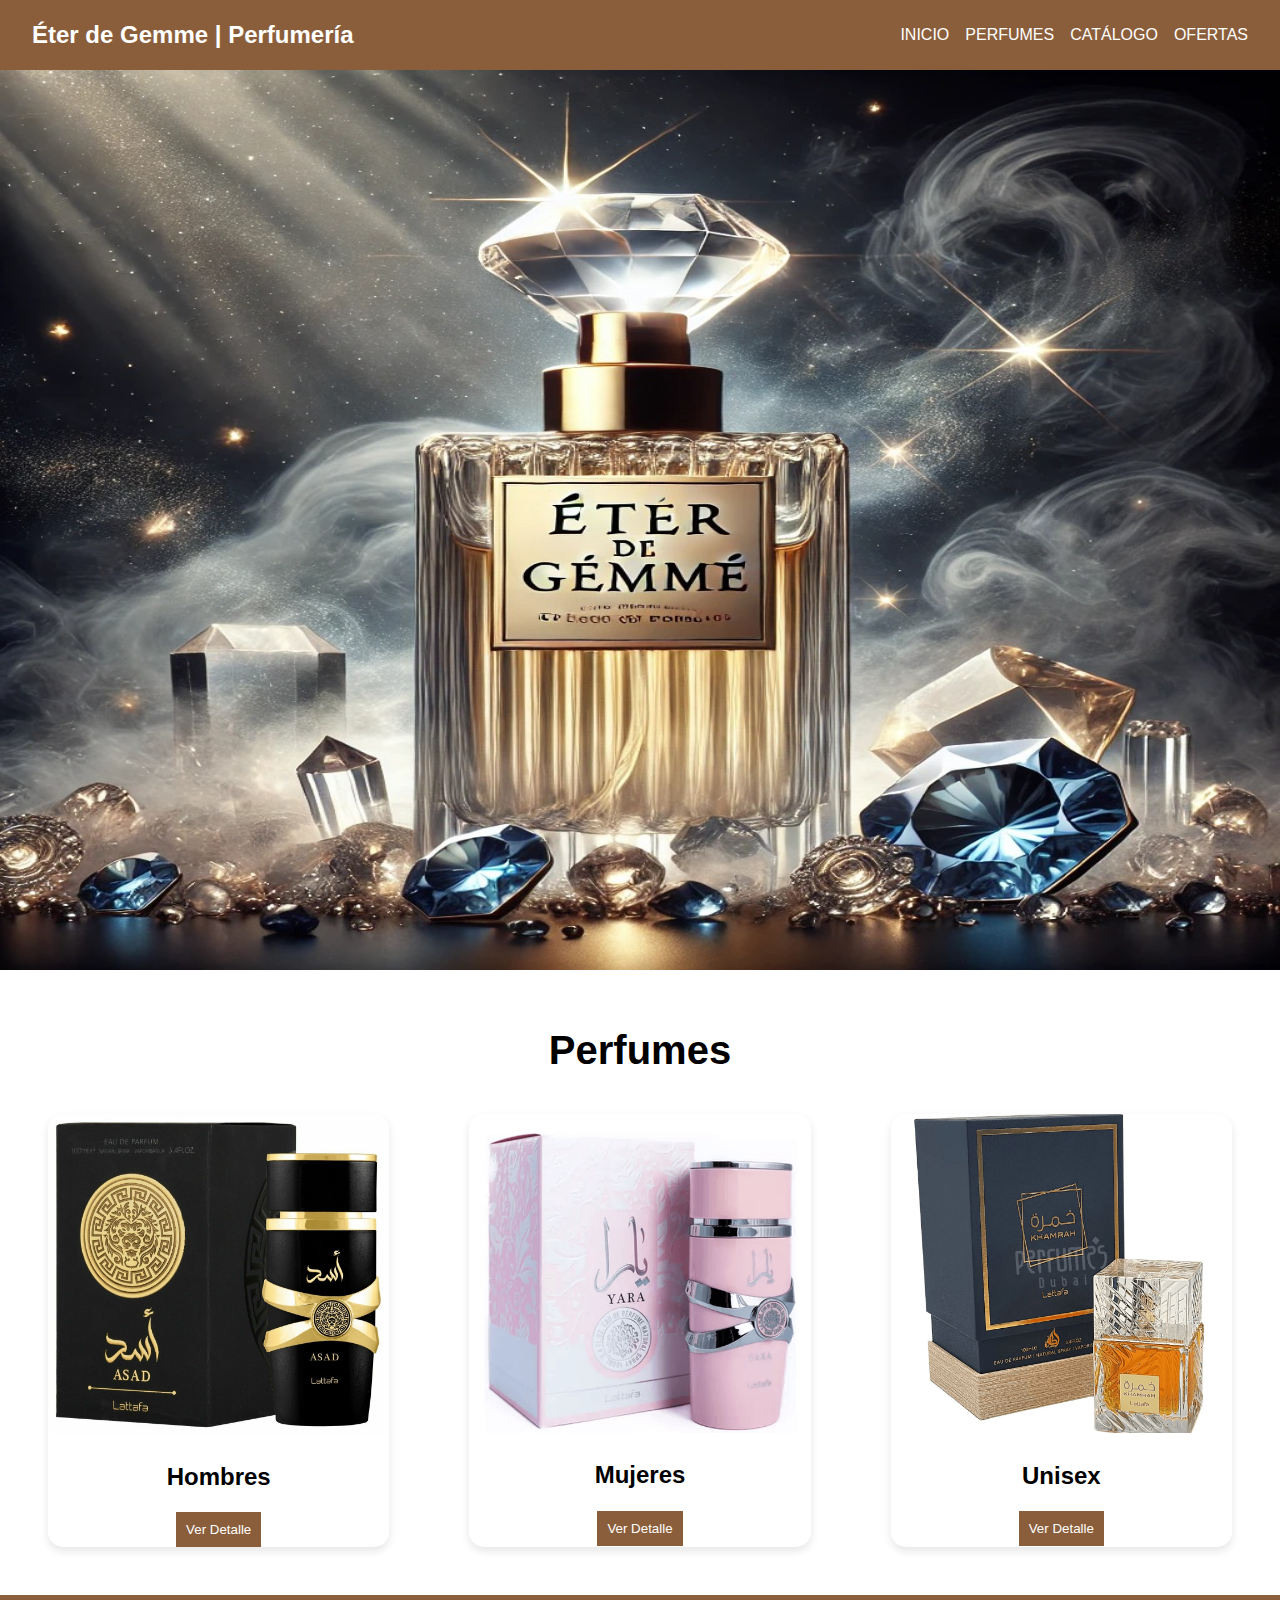
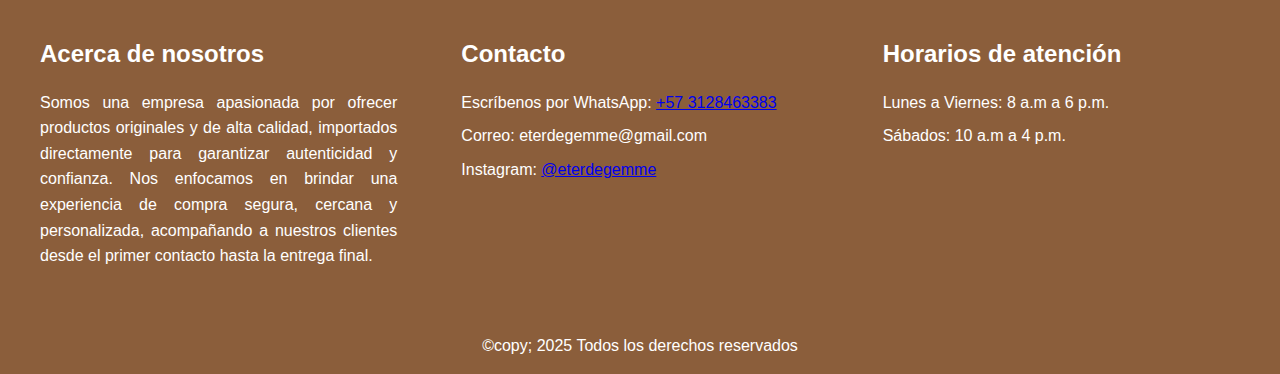
==== template/index.html @ 0a994a92 "proyecto" ====
<!DOCTYPE html>
<html lang="en">
<head>
    <meta charset="UTF-8">
    <meta name="viewport" content="width=device-width, initial-scale=1.0">
    <title>Éter de Gemme | Importadores de perfumes originales</title>
    <link rel="stylesheet" href="styles.css">
</head>
<body>
    <nav class="navbar">
        <div class="logo">Éter de Gemme | Perfumería</div>
        <ul class="nav-links">
            <li><a href="#Inicio">INICIO</a></li>
            <li><a href="#Perfumes">PERFUMES</a></li>
            <li><a href="#Catalogo">CATÁLOGO</a></li>
            <li><a href="#Ofertas">OFERTAS</a></li>
        </ul>
        <button class="burger">
            <span></span>
            <span></span>
            <span></span>
        </button>
    </nav>
    <header id="inicio" class="hero-section">
        <img src="image/portada.jpg" alt="Imagen de portada">
    </header>
    <main>
        <section id="servicios" class="cards-container">
            <h2>Perfumes</h2>
            <div class="cards">
                <div class="card">
                    <img src="image/hombres.jpg" alt="Hombres">
                    <h3>Hombres</h3>
                    <button onclick="verDetalle('Hombres')">Ver Detalle</button>
                </div>
                <div class="card">
                    <img src="image/mujeres.jpg" alt="Mujeres">
                    <h3>Mujeres</h3>
                    <button onclick="verDetalle('Mujeres')">Ver Detalle</button>
                </div>
                <div class="card">
                    <img src="image/unisex.jpg" alt="Unisex">
                    <h3>Unisex</h3>
                    <button onclick="verDetalle('Unisex')">Ver Detalle</button>
                </div>
            </div>
        </section>
        <section id="contacto" class="contact-section">
            <div class="contact-container">
                <div class="contact-item">
                    <h2>Acerca de nosotros</h2>
                    <p>Somos una empresa apasionada por ofrecer productos originales y de alta calidad, importados directamente para garantizar autenticidad y confianza.
                        Nos enfocamos en brindar una experiencia de compra segura, cercana y personalizada, acompañando a nuestros clientes desde el primer contacto hasta la entrega final.
                    </p>
                </div>
                <div class="contact-item">
                    <h2>Contacto</h2>
                    <p>Escríbenos por WhatsApp: <a href="https://wa.me/573128463383" target="_blank">+57 3128463383</a></p>
                    <p>Correo: <a target="_blank">eterdegemme@gmail.com</a></p>
                    <p>Instagram: <a href="https://www.instagram.com/eterdegemme?igsh=MTIwcXdpeHN1NmJhMw==" target="_blank">@eterdegemme</a></p>
                </div>
                <div class="contact-item">
                    <h2>Horarios de atención</h2>
                    <p>Lunes a Viernes: 8 a.m a 6 p.m. </p>
                    <p>Sábados: 10 a.m a 4 p.m.</p>  
                </div>
                
            </div>
        </section>        
            
        </section>
    </main>
    <footer>
        <p>©copy; 2025 Todos los derechos reservados </p>
    </footer>
<script>
        const burger = document.querySelector('.burger');
        const navLinks = document.querySelector('.nav-links');
    
        burger.addEventListener('click', () => {
            navLinks.classList.toggle('active');
        });
</script>
</body>
</html>
---- template/styles.css ----
* {
    margin: 0;
    padding: 0;
    box-sizing: border-box;
}
body {
    font-family: 'Cinzel', sans-serif;
    line-height: 1.6;
    background-color: #f8f3e8;
    color: #4a3f35;
}

.navbar {
    display: flex;
    justify-content: space-between;
    align-items: center;
    padding: 1rem 2rem;
    background-color:  #8b5e3b;
    color: white;
    position: sticky;
    top: 0;
    z-index: 1000;

}

.navbar .logo {
    font-size: 1.5rem;
    font-weight: bold;
    color: white;
}

.nav-links{
    list-style: none;
    display: flex;
    gap: 1rem;
}

.nav-links a{
    text-decoration: none;
    color: white;
    transition: color 0.3s;
}

.nav-links a:hover{
    color: gold;
}

.burger{
    display: none;
    flex-direction: column;
    gap: 0.3rem;
    cursor: pointer;
}

.burger span{
    width: 25px;
    height: 3px;
    background-color: white;
}

/*Página principal*/
.hero-section {
    display: flex;
    align-items: center;
    justify-content: center;
    width: 100%;
    padding: 0; /* Eliminamos el padding que agranda verticalmente */
    overflow: hidden; /* Oculta cualquier desborde si lo hay */
}

.hero-section img {
    width: 100%;       /* Abarca todo el ancho */
    height: 900px;      /* Mantiene proporción */
    display: block;    /* Elimina espacio indeseado abajo de la imagen */
}


/*Seccion de tarjeta*/
.cards-container{
    padding: 3rem;
    background-color: white;
}
.cards-container h2 {
    text-align: center;
    margin-bottom: 2rem;
    font-size: 2.5rem;
    color: black;
}
.cards {
    display: grid;
    grid-template-columns: repeat(auto-fit, minmax(200px, 1fr));
    gap: 5rem;
}
.card {
    background-color: white;
    border-radius: 15px;
    box-shadow: 0 4px 8px rgb(0,0,0, 0.1);
    overflow: hidden;
    text-align: center;
    transition: transform 0.3s;
    color: black;
}
.card img {
    width: auto;
    height: auto;
    border-radius: 5px;
}

button {
    background-color: #8b5e3b;
    color: white;
    padding: 10px;
    border: none;
    cursor: pointer;
}
.card:hover {
    transform: scale(1.05);
}
.card img{
    width: 100%;
    height: auto;
}
.card h3 {
    margin: 1rem 0;
    font-size: 1.5rem;
}
.card p {
    padding: 0 1rem 1rem;
    font-size: 0.9rem;
}


@keyframes spin{
    0%{
        transform: translate(-50%, 50%)rotate(0deg);
    }
    100%{
        transform: translate(-50%, 50%)rotate(360deg);
    }
}
/*Sección contacto */
.contact-section {
    padding: 2rem;
    text-align: justify;
    background-color:  #8b5e3b;
    grid-template-columns: repeat(auto-fit, minmax(200px, 1fr));
    color: white;
}

.contact-container {
    display: flex;
    justify-content: center;
    align-items: flex-start;
    background-color:  #8b5e3b;
    color: #ffffff;
    gap: 3rem; /* Espaciado entre los elementos */
}

.contact-item {
   padding: 0.5rem;
   flex: 2; /* Ocupa menos espacio */
}


.contact-item h2 {
    margin-bottom: 1rem;
    font-size: 1.5rem;
}


.contact-item p {
    font-size: 1rem;
    margin: 0.5rem 0;
    text-align: justify;
}

footer {
    padding: 1rem;
    background-color:  #8b5e3b;
    color: #ffffff;
    text-align: center;
    font-size: 1rem;
}

@media (max-width: 768px) {
    .nav-links {
        display: none;
        flex-direction: column;
        background-color: #8b5e3b;
        position: absolute;
        top: 60px;
        right: 0;
        width: 100%;
        text-align: center;
    }

    .nav-links.active {
        display: flex;
    }

    .burger {
        display: flex;
    }

    .contact-container {
        flex-direction: column;
        align-items: center;
    }

    .cards {
        grid-template-columns: 1fr;
        gap: 2rem;
    }

    .hero-section img {
        height: auto;
    }
}
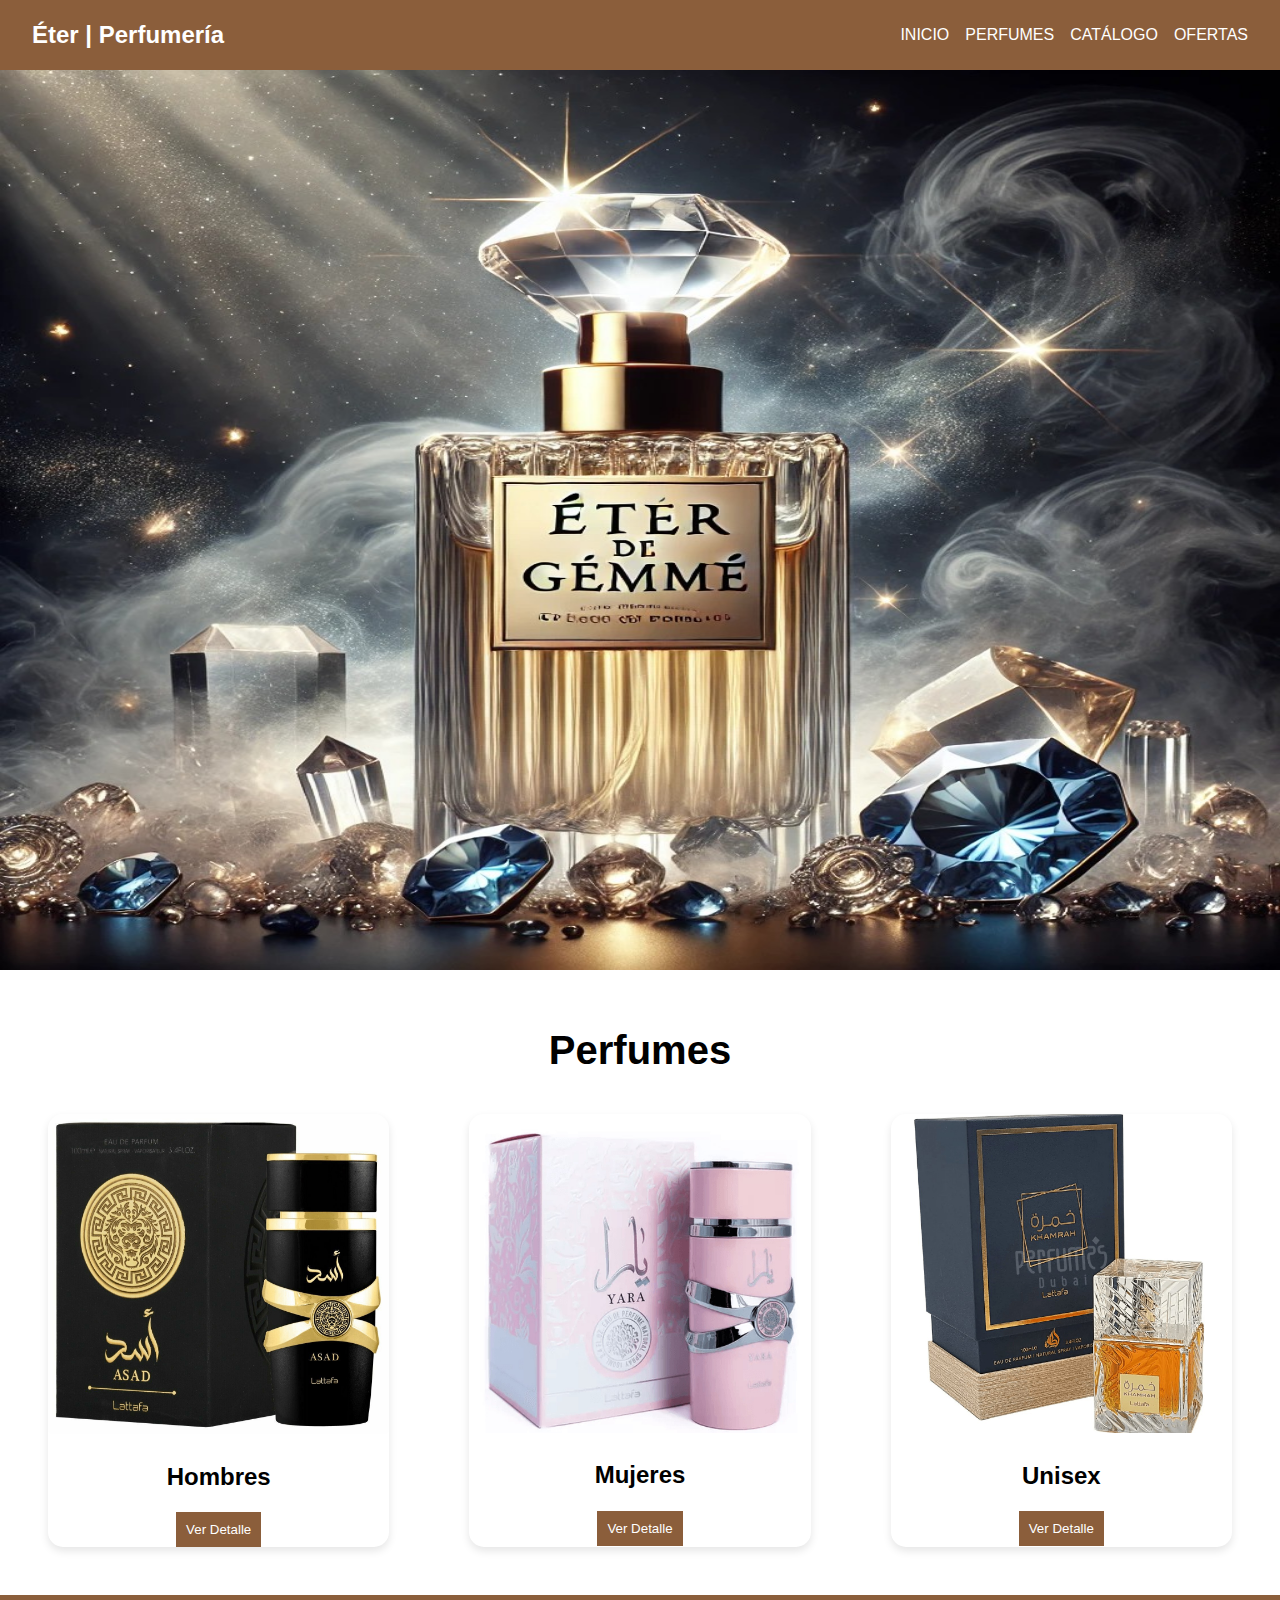
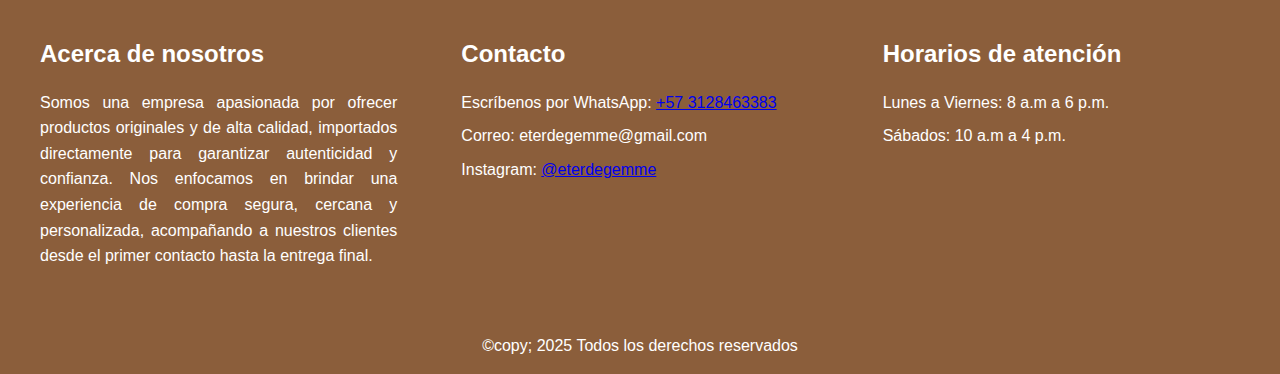
==== commit b57a5e7e: "proyecto" ====
--- a/template/index.html
+++ b/template/index.html
@@ -3,12 +3,12 @@
 <head>
     <meta charset="UTF-8">
     <meta name="viewport" content="width=device-width, initial-scale=1.0">
-    <title>Éter de Gemme | Importadores de perfumes originales</title>
+    <title>Éter | Importadores de perfumes originales</title>
     <link rel="stylesheet" href="styles.css">
 </head>
 <body>
     <nav class="navbar">
-        <div class="logo">Éter de Gemme | Perfumería</div>
+        <div class="logo">Éter | Perfumería</div>
         <ul class="nav-links">
             <li><a href="#Inicio">INICIO</a></li>
             <li><a href="#Perfumes">PERFUMES</a></li>
@@ -73,13 +73,22 @@
     <footer>
         <p>©copy; 2025 Todos los derechos reservados </p>
     </footer>
-<script>
-        const burger = document.querySelector('.burger');
-        const navLinks = document.querySelector('.nav-links');
+    <script>
+        document.addEventListener('DOMContentLoaded', () => {
+            const burger = document.querySelector('.burger');
+            const navLinks = document.querySelector('.nav-links');
     
-        burger.addEventListener('click', () => {
-            navLinks.classList.toggle('active');
+            burger.addEventListener('click', () => {
+                navLinks.classList.toggle('active');
+            });
+    
+            document.querySelectorAll('.nav-links a').forEach(link => {
+                link.addEventListener('click', () => {
+                    navLinks.classList.remove('active');
+                });
+            });
         });
-</script>
+    </script>
+    
 </body>
 </html>--- a/template/styles.css
+++ b/template/styles.css
@@ -20,6 +20,7 @@
     position: sticky;
     top: 0;
     z-index: 1000;
+    position: relative;
 
 }
 
@@ -33,6 +34,7 @@
     list-style: none;
     display: flex;
     gap: 1rem;
+    z-index: 999;
 }
 
 .nav-links a{
@@ -50,6 +52,8 @@
     flex-direction: column;
     gap: 0.3rem;
     cursor: pointer;
+    z-index: 1000;
+    position: relative;
 }
 
 .burger span{
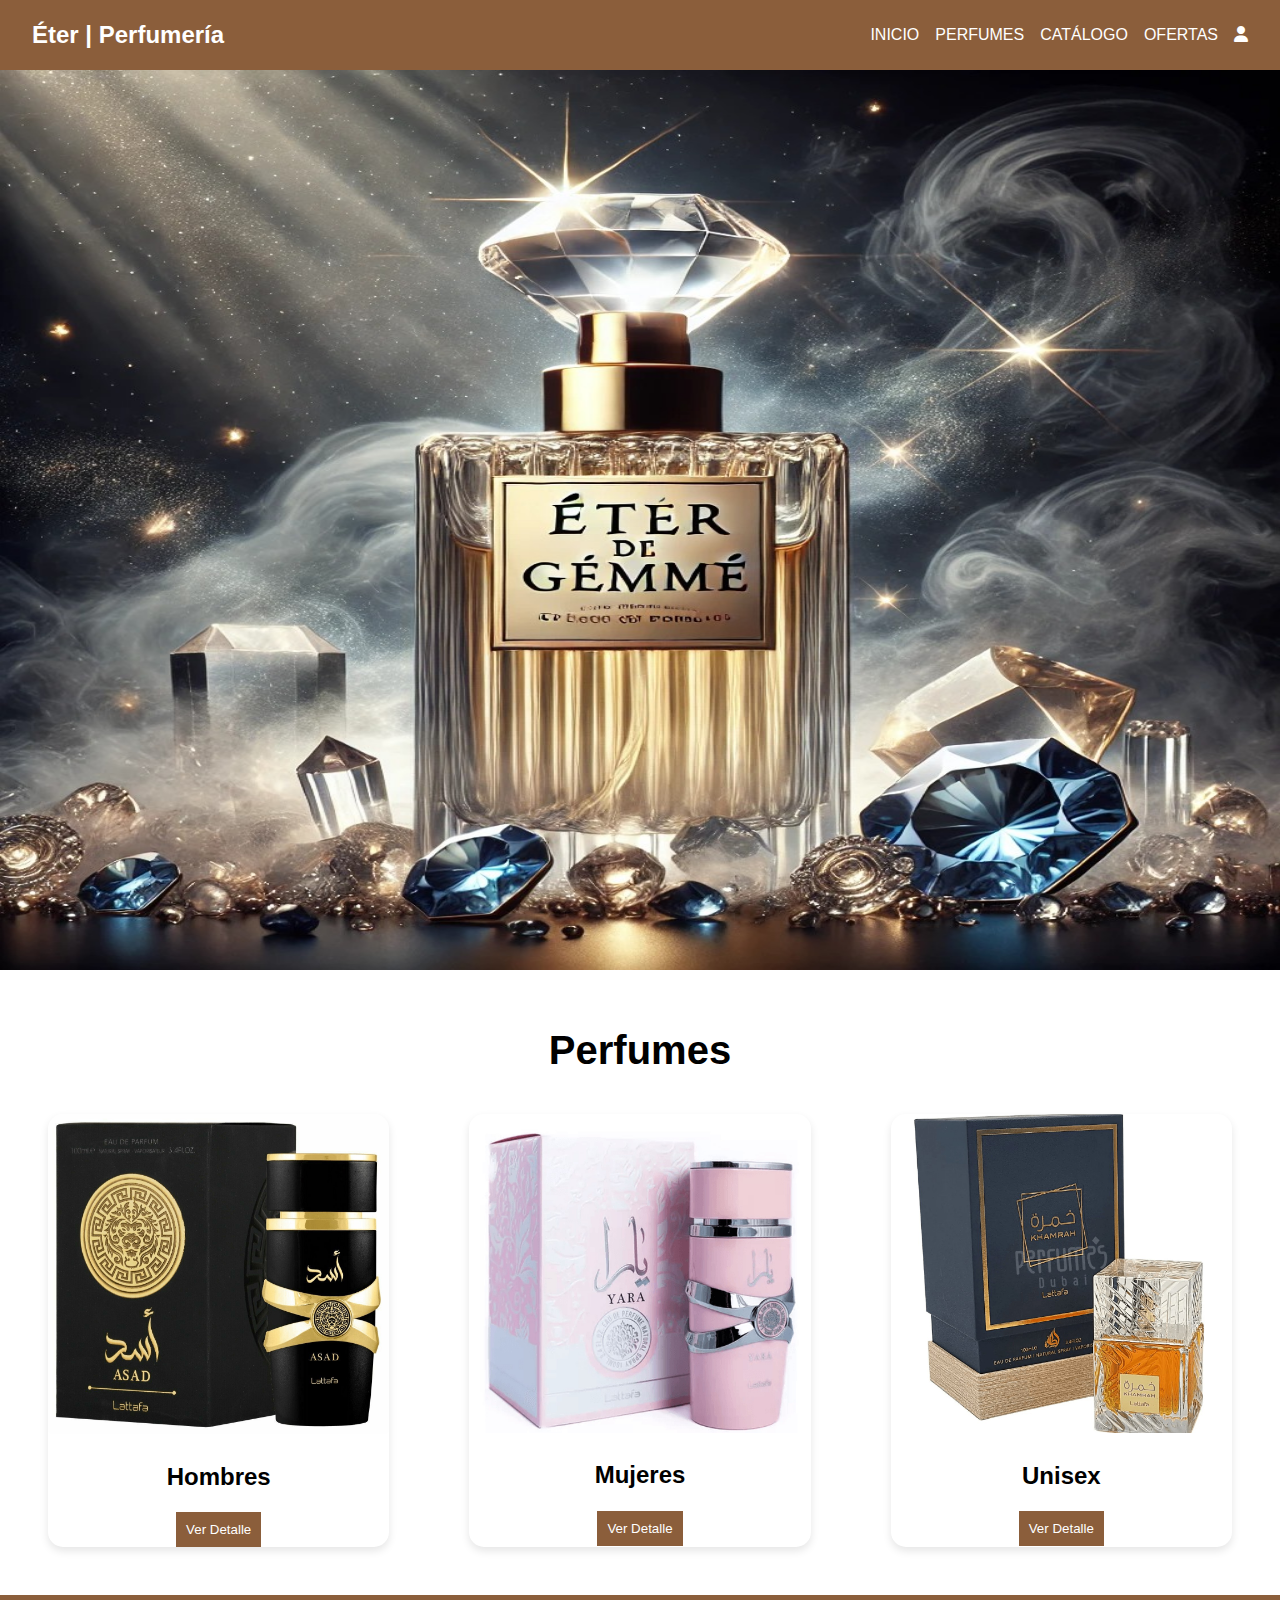
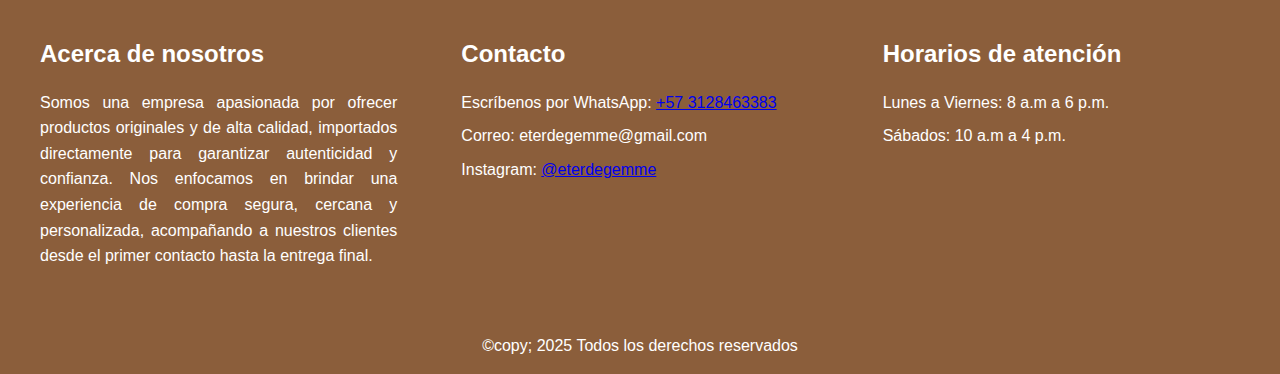
==== commit 93619157: "proyecto" ====
--- a/template/index.html
+++ b/template/index.html
@@ -4,6 +4,7 @@
     <meta charset="UTF-8">
     <meta name="viewport" content="width=device-width, initial-scale=1.0">
     <title>Éter | Importadores de perfumes originales</title>
+    <link rel="stylesheet" href="https://cdnjs.cloudflare.com/ajax/libs/font-awesome/6.5.0/css/all.min.css">
     <link rel="stylesheet" href="styles.css">
 </head>
 <body>
@@ -14,6 +15,7 @@
             <li><a href="#Perfumes">PERFUMES</a></li>
             <li><a href="#Catalogo">CATÁLOGO</a></li>
             <li><a href="#Ofertas">OFERTAS</a></li>
+            <li><a href="../template/login/login.html"><i class="fas fa-user"></i></a></li>
         </ul>
         <button class="burger">
             <span></span>
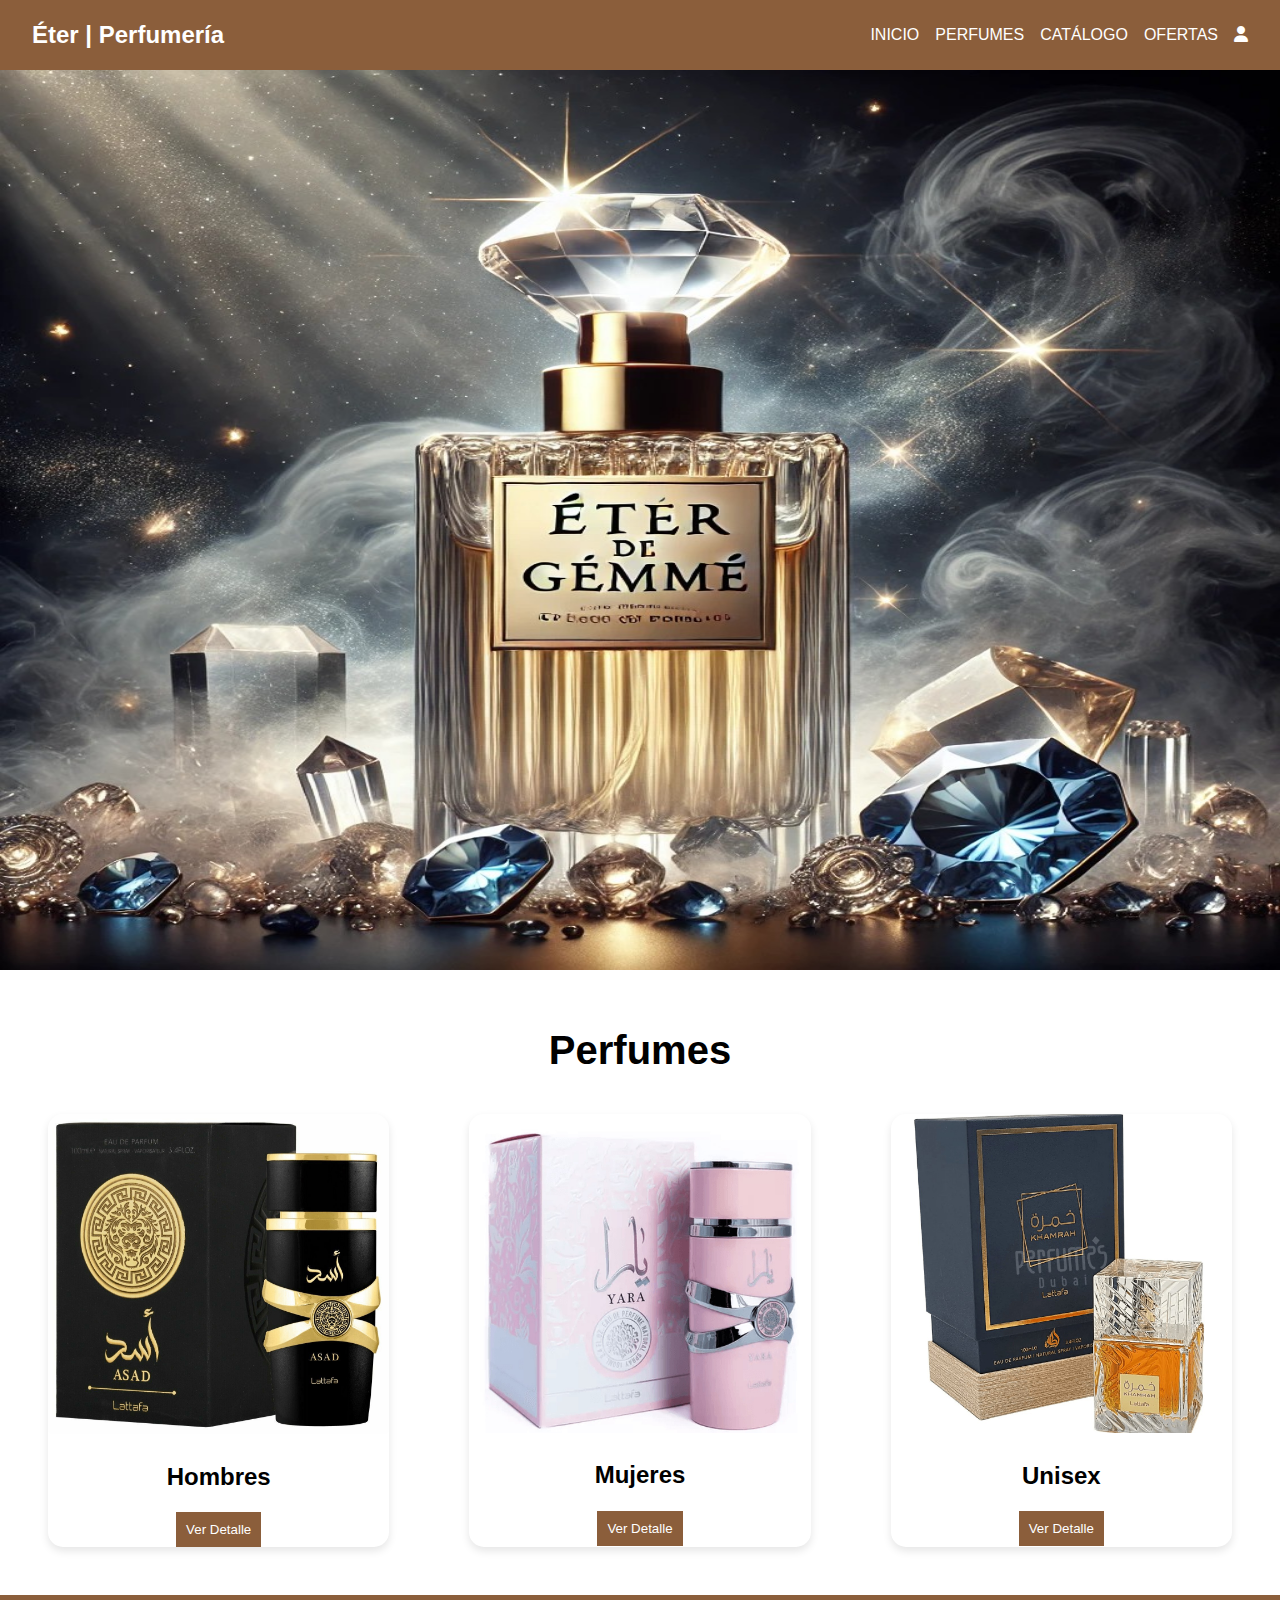
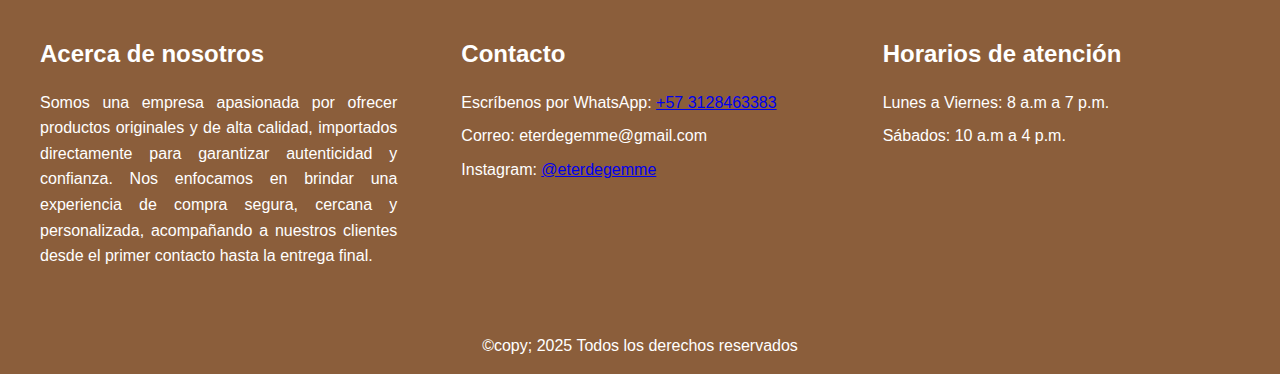
==== commit 6b75bda1: "proyecto" ====
--- a/template/index.html
+++ b/template/index.html
@@ -15,7 +15,7 @@
             <li><a href="#Perfumes">PERFUMES</a></li>
             <li><a href="#Catalogo">CATÁLOGO</a></li>
             <li><a href="#Ofertas">OFERTAS</a></li>
-            <li><a href="../template/login/login.html"><i class="fas fa-user"></i></a></li>
+            <li><a href="login.html"><i class="fas fa-user"></i></a></li>
         </ul>
         <button class="burger">
             <span></span>
@@ -63,7 +63,7 @@
                 </div>
                 <div class="contact-item">
                     <h2>Horarios de atención</h2>
-                    <p>Lunes a Viernes: 8 a.m a 6 p.m. </p>
+                    <p>Lunes a Viernes: 8 a.m a 7 p.m. </p>
                     <p>Sábados: 10 a.m a 4 p.m.</p>  
                 </div>
                 
